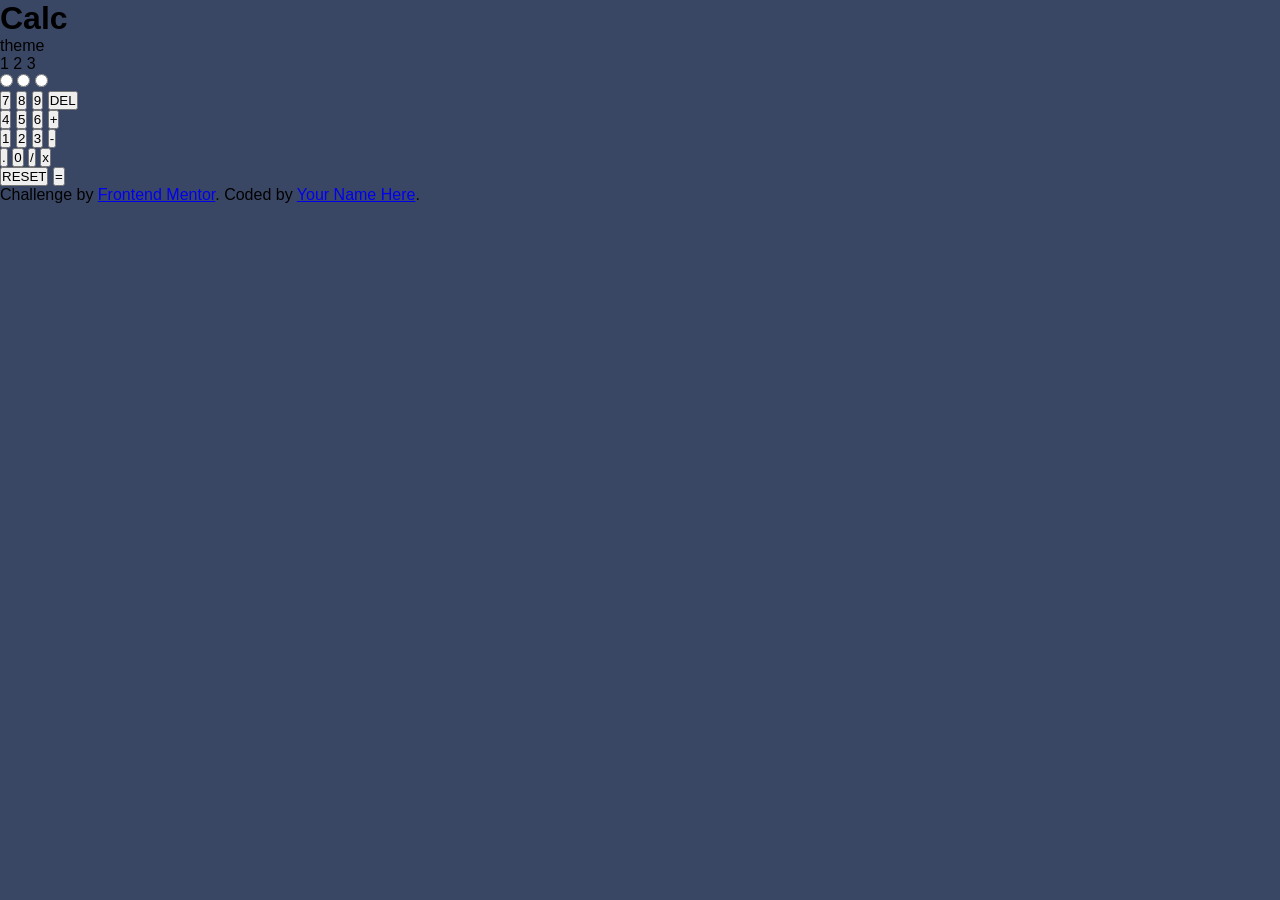
==== index.html @ 07ae037d "Organizando pasta de arquivos" ====
<!DOCTYPE html>
<html lang="en">
<head>
  <meta charset="UTF-8">
  <meta name="viewport" content="width=device-width, initial-scale=1.0"> <!-- displays site properly based on user's device -->

  <link rel="icon" type="image/png" sizes="32x32" href="./images/favicon-32x32.png">
  <link rel="stylesheet" href="style.css">
  <title>Frontend Mentor | Calculator app</title>
  
</head>
<body>
  <header>
    <h1>Calc</h1>
    <div class="tema">
      <p>theme</p>
      <div class="btsNuber">
        <label for="itema1">1</label>
        <label for="itema2">2</label>
        <label for="itema3">3</label>
      </div>
      <div class="btsTema">
        <input type="radio" name="tema" id="itema1">
        <input type="radio" name="tema" id="itema2">
        <input type="radio" name="tema" id="itema3">
      </div>
    </div>
  </header>
  <main>
    <div class="screen"></div>
    <div class="div__Number">
      <div>
        <button>7</button>
        <button>8</button>
        <button>9</button>
        <button>DEL</button>
      </div>
      <div>
        <button>4</button>
        <button>5</button>
        <button>6</button>
        <button>+</button>
      </div>
      <div>
        <button>1</button>
        <button>2</button>
        <button>3</button>
        <button>-</button>
      </div>
      <div>
        <button>.</button>
        <button>0</button>
        <button>/</button>
        <button>x</button>
      </div>
      <div>
        <button>RESET</button>
        <button>=</button>
      </div>
    </div>
  </main>


  
  <div class="attribution">
    Challenge by <a href="https://www.frontendmentor.io?ref=challenge" target="_blank">Frontend Mentor</a>. 
    Coded by <a href="#">Your Name Here</a>.
  </div>
</body>
</html>
---- style.css ----
*{
    margin: 0;
    padding: 0;
    font-family: Arial, Helvetica, sans-serif;
}
body{
    width: 100%;
    height: 100%;
    background-color: hsl(222, 26%, 31%) ;
}
header h1 {
    
}
header p{

}
header .tema{
    
}
.btsNumber{

}
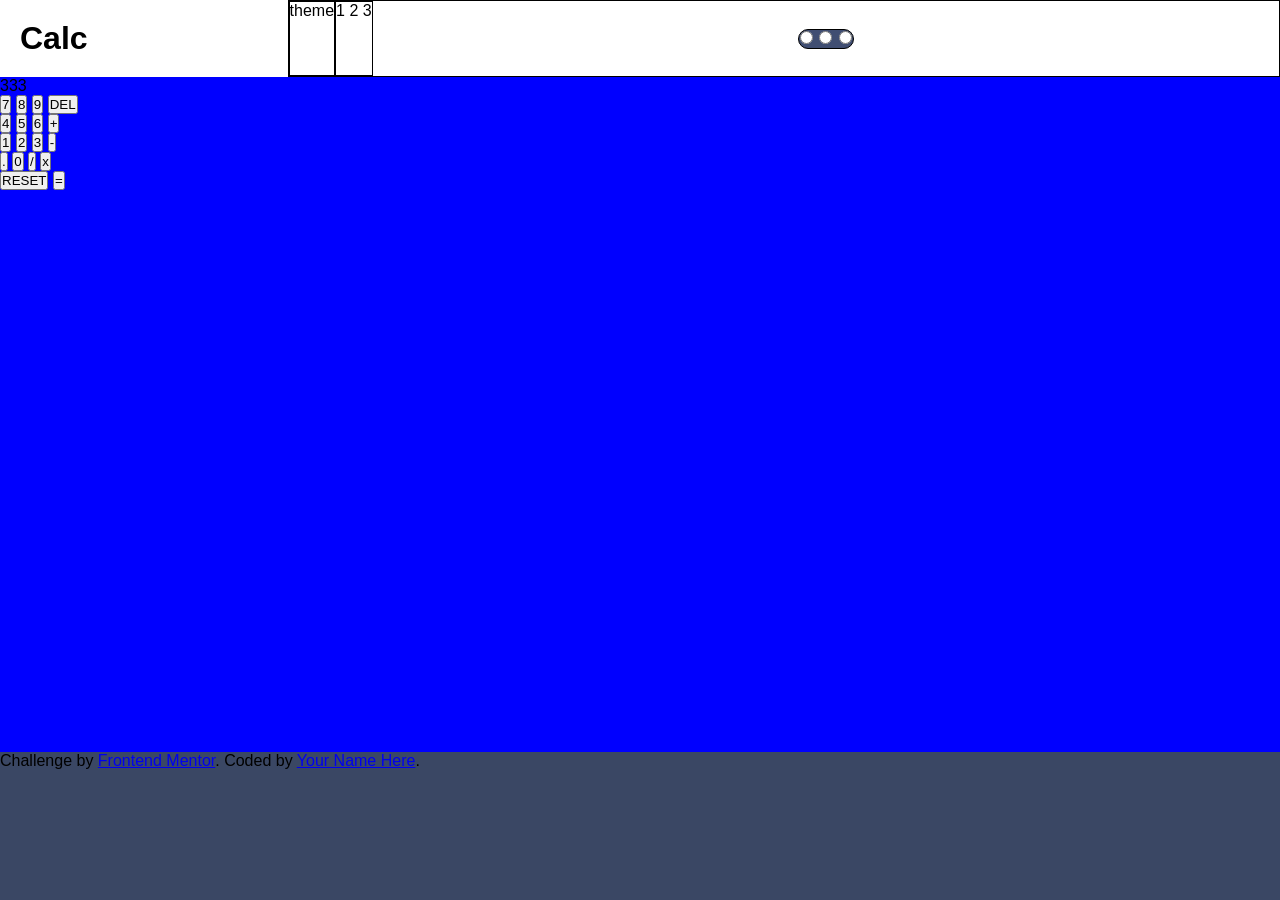
==== commit 4092cd18: "estilizando calculadora" ====
--- a/index.html
+++ b/index.html
@@ -27,7 +27,7 @@
     </div>
   </header>
   <main>
-    <div class="screen"></div>
+    <div class="screen">333</div>
     <div class="div__Number">
       <div>
         <button>7</button>
--- a/style.css
+++ b/style.css
@@ -5,18 +5,47 @@
 }
 body{
     width: 100%;
-    height: 100%;
+    height: 100vh;
     background-color: hsl(222, 26%, 31%) ;
 }
+header{
+    display: flex;
+    background-color: white;
+}
 header h1 {
-    
+    width: 20%;
+    margin: 20px;
 }
 header p{
+    border: 1px solid;
+}
+header .tema{
+    display: flex;
+    width: 80%;
+    border: 1px solid;
+}
+header .btsTema{
+    margin: auto;
+    width: fit-content;
+    height: fit-content;
+    border: 1px solid;
+    border-radius: 20px;
+    background-color:hsl(224, 28%, 35%) ;
+}
+header .btsTema input{
+    background-color: hsl(6, 70%, 34%) ;
+    margin:1px;
+    border: none;
+}
+header .btsTema input::before{
+    background-color:hsl(6, 70%, 34%) ;
+    margin:1px; ;
+}
+header .btsNuber{
+    border: 1px solid;
 
 }
-header .tema{
-    
-}
-.btsNumber{
-
+main{
+    height: 75vh;
+    background-color: blue;
 }
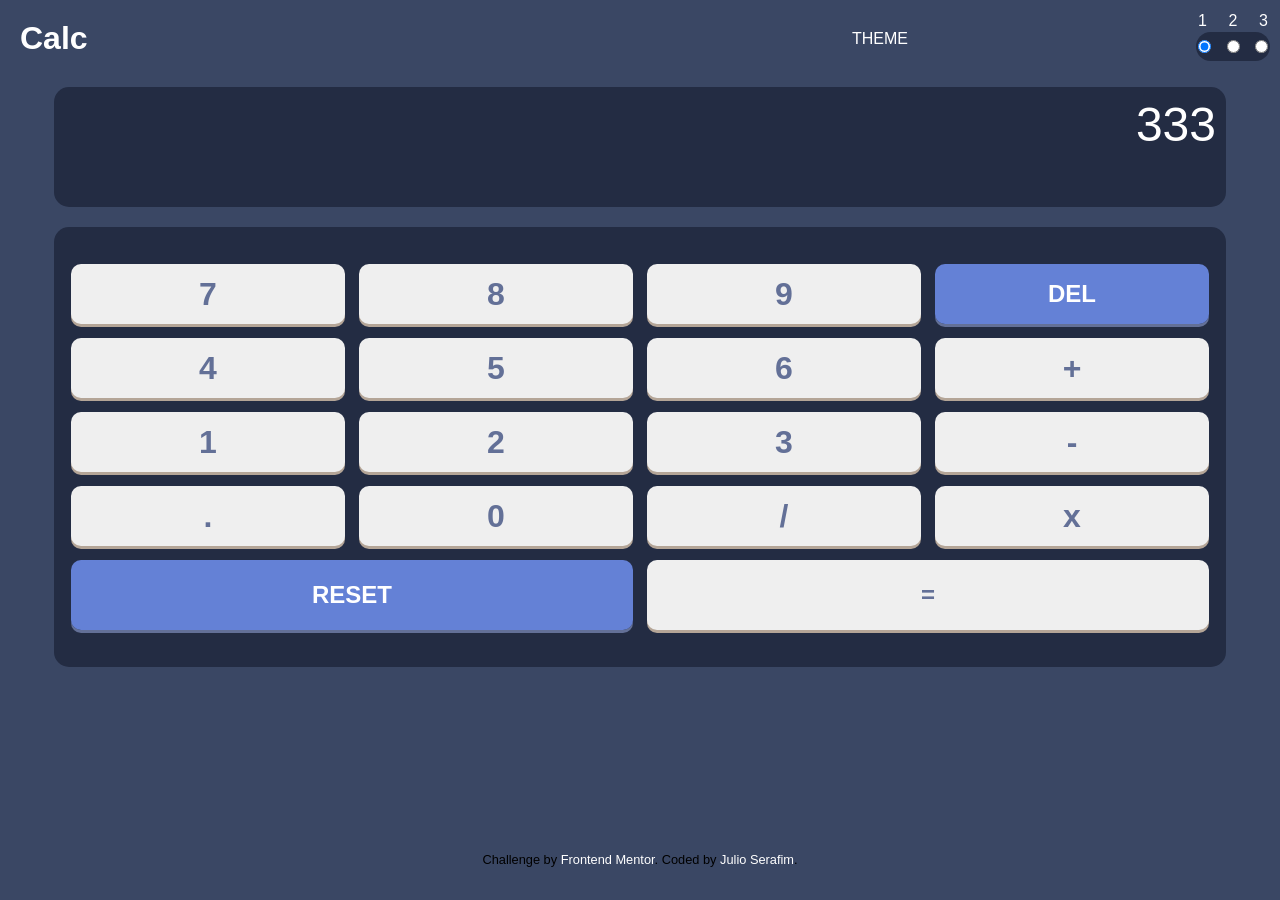
==== commit 2cf65a75: "estilizando tema1" ====
--- a/index.html
+++ b/index.html
@@ -12,59 +12,56 @@
 <body>
   <header>
     <h1>Calc</h1>
+    <p>THEME</p>
     <div class="tema">
-      <p>theme</p>
       <div class="btsNuber">
         <label for="itema1">1</label>
         <label for="itema2">2</label>
         <label for="itema3">3</label>
       </div>
       <div class="btsTema">
-        <input type="radio" name="tema" id="itema1">
+        <input type="radio" name="tema" id="itema1" checked>
         <input type="radio" name="tema" id="itema2">
-        <input type="radio" name="tema" id="itema3">
+        <input type="radio" name="tema" id="itema3" >
       </div>
     </div>
   </header>
   <main>
     <div class="screen">333</div>
-    <div class="div__Number">
-      <div>
+    <div class="div__number">
+      <div class="div__but">
         <button>7</button>
         <button>8</button>
         <button>9</button>
-        <button>DEL</button>
+        <button id="delete">DEL</button>
       </div>
-      <div>
+      <div class="div__but">
         <button>4</button>
         <button>5</button>
         <button>6</button>
         <button>+</button>
       </div>
-      <div>
+      <div class="div__but">
         <button>1</button>
         <button>2</button>
         <button>3</button>
         <button>-</button>
       </div>
-      <div>
+      <div class="div__but">
         <button>.</button>
         <button>0</button>
         <button>/</button>
         <button>x</button>
       </div>
-      <div>
-        <button>RESET</button>
-        <button>=</button>
+      <div class="div__but">
+        <button  class="res-reset reset" >RESET</button>
+        <button class="res-reset">=</button>
       </div>
     </div>
   </main>
-
-
-  
-  <div class="attribution">
+  <footer>
     Challenge by <a href="https://www.frontendmentor.io?ref=challenge" target="_blank">Frontend Mentor</a>. 
-    Coded by <a href="#">Your Name Here</a>.
-  </div>
+    Coded by <a href="#">Julio Serafim</a>.
+  </footer>
 </body>
 </html>
--- a/style.css
+++ b/style.css
@@ -10,42 +10,107 @@
 }
 header{
     display: flex;
-    background-color: white;
+    color: white;
+    background-color:hsl(222, 26%, 31%);
 }
 header h1 {
+    flex-grow: 2;
     width: 20%;
     margin: 20px;
 }
 header p{
-    border: 1px solid;
+    margin: auto;
+    flex-grow: 1;
+   
 }
 header .tema{
     display: flex;
-    width: 80%;
-    border: 1px solid;
+    flex-direction: column;
+    padding: 10px;
 }
 header .btsTema{
-    margin: auto;
-    width: fit-content;
-    height: fit-content;
-    border: 1px solid;
+    display: flex;
+    justify-content:space-between;
+    text-align: center;
+    width: 70px;
+    height: 25px;
+    padding: 2px;
     border-radius: 20px;
-    background-color:hsl(224, 28%, 35%) ;
-}
-header .btsTema input{
-    background-color: hsl(6, 70%, 34%) ;
-    margin:1px;
-    border: none;
-}
-header .btsTema input::before{
-    background-color:hsl(6, 70%, 34%) ;
-    margin:1px; ;
+    background-color:hsl(223, 31%, 20%) ;
 }
 header .btsNuber{
-    border: 1px solid;
+    display: flex;
+    justify-content: space-between;
+    padding: 2px;
 
 }
 main{
-    height: 75vh;
-    background-color: blue;
-}+    height: 85vh;
+    padding-top: 10px;
+    background-color: hsl(222, 26%, 31%);
+}
+main .screen{
+    margin: auto;
+    width: 90%;
+    padding: 10px;
+    height:100px;
+    border-radius: 15px;
+    color: white;
+    font-size: 3em;
+    text-align: right;
+    background-color:hsl(223, 31%, 20%);
+}
+main .div__number{
+    display: flex;
+    flex-direction: column;
+    margin: auto;
+    width: 90%;
+    margin-top: 20px;
+    padding: 30px 10px;
+    border-radius: 15px;
+    background-color: hsl(223, 31%, 20%);
+}
+main .div__but{
+    display: flex;
+    justify-content:space-between ;
+   
+}
+main .div__but > button{
+    border-radius: 10px;
+    width: 25%;
+    height: 60px;
+    font-size: 2em;
+    border: none;
+    color: hsl(225, 21%, 49%);
+    font-weight: bold;
+    box-shadow: 0 3px 0 hsl(28, 16%, 65%) ;
+    margin: 7px;
+}
+main .div__but > #delete{
+    box-shadow: 0 3px 0 hsl(225, 21%, 49%);
+    background-color: hsla(225, 59%, 62%, 0.998) ;
+    color: white;
+    font-weight: bolder;
+    font-size: 1.5em;
+}main .div__but .reset{
+    box-shadow: 0 3px 0 hsl(225, 21%, 49%);
+    font-weight: bolder;
+    color: white;
+    background-color: hsla(225, 59%, 62%, 0.998);
+}
+main .div__but >.res-reset{
+    width: 50%;
+    font-size: 1.5em;
+    height: 70px;
+}
+main .div__but > button:active{
+    transform: scale(1.3);
+}
+footer{
+   text-align: center;
+   font-size: 0.8em;
+}
+footer a{
+    text-decoration: none;
+    color: white;
+}
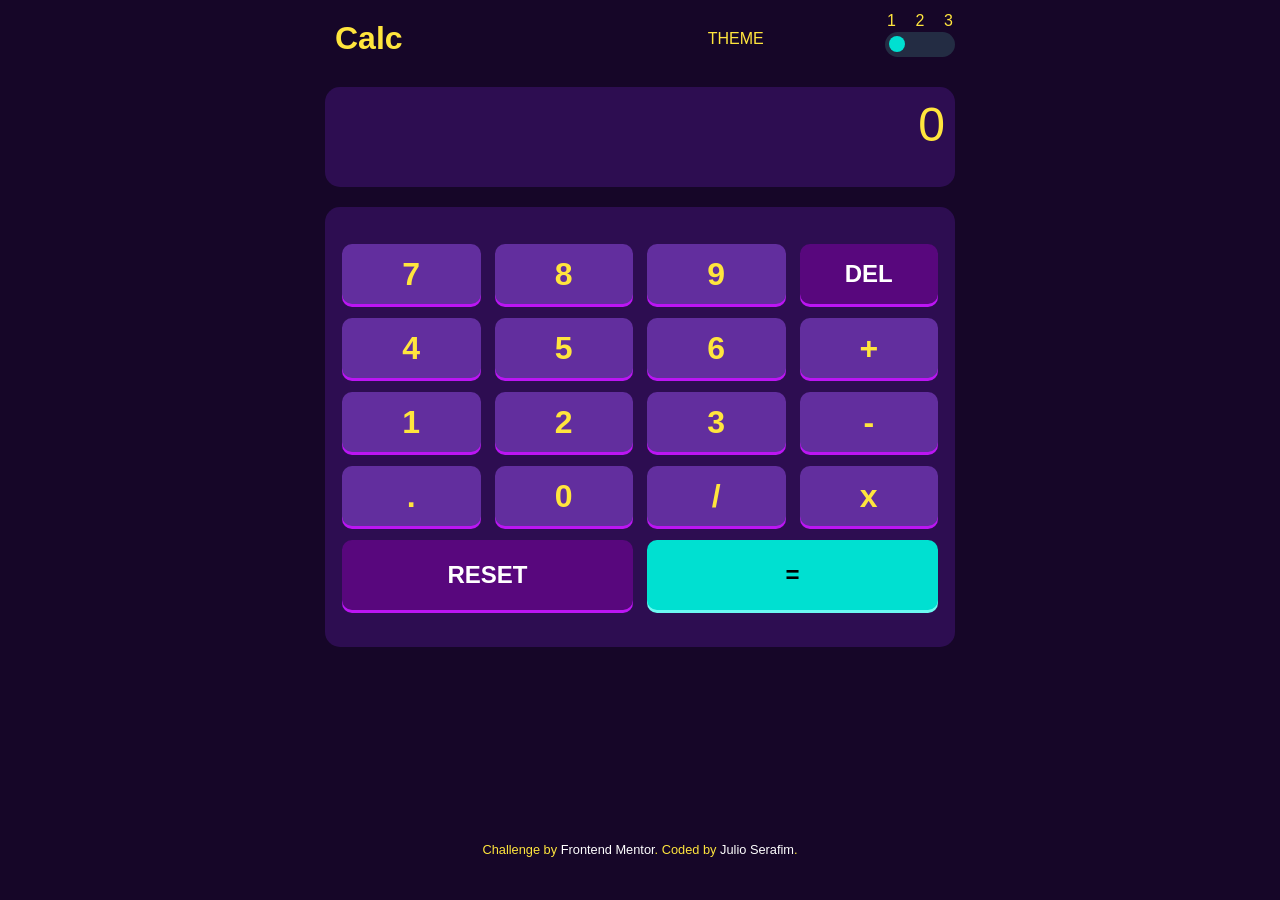
==== commit 504420f0: "stilo de tema 2 y 3 terminado" ====
--- a/index.html
+++ b/index.html
@@ -6,6 +6,7 @@
 
   <link rel="icon" type="image/png" sizes="32x32" href="./images/favicon-32x32.png">
   <link rel="stylesheet" href="style.css">
+  <link rel="stylesheet" href="temas/style-Tema3.css">
   <title>Frontend Mentor | Calculator app</title>
   
 </head>
@@ -20,20 +21,20 @@
         <label for="itema3">3</label>
       </div>
       <div class="btsTema">
-        <input type="radio" name="tema" id="itema1" checked>
-        <input type="radio" name="tema" id="itema2">
-        <input type="radio" name="tema" id="itema3" >
+        <input  class="input__Tema1-Color" type="radio" name="tema" id="itema1" checked>
+        <input  class="input__Tema1-Color" type="radio" name="tema" id="itema2">
+        <input  class="input__Tema1-Color" type="radio" name="tema" id="itema3">
       </div>
     </div>
   </header>
   <main>
-    <div class="screen">333</div>
+    <div class="screen">0</div>
     <div class="div__number">
       <div class="div__but">
         <button>7</button>
         <button>8</button>
         <button>9</button>
-        <button id="delete">DEL</button>
+        <button class="reset-delete">DEL</button>
       </div>
       <div class="div__but">
         <button>4</button>
@@ -54,8 +55,8 @@
         <button>x</button>
       </div>
       <div class="div__but">
-        <button  class="res-reset reset" >RESET</button>
-        <button class="res-reset">=</button>
+        <button  class="res-reset reset-delete" >RESET</button>
+        <button class="res-reset" id="igual">=</button>
       </div>
     </div>
   </main>
--- a/style.css
+++ b/style.css
@@ -1,4 +1,6 @@
-*{
+
+*, ::before,::after{
+    box-sizing: border-box;
     margin: 0;
     padding: 0;
     font-family: Arial, Helvetica, sans-serif;
@@ -6,12 +8,11 @@
 body{
     width: 100%;
     height: 100vh;
-    background-color: hsl(222, 26%, 31%) ;
 }
 header{
     display: flex;
-    color: white;
-    background-color:hsl(222, 26%, 31%);
+    margin: auto;
+    width:clamp(350px,100%, 700px);
 }
 header h1 {
     flex-grow: 2;
@@ -34,9 +35,7 @@
     text-align: center;
     width: 70px;
     height: 25px;
-    padding: 2px;
     border-radius: 20px;
-    background-color:hsl(223, 31%, 20%) ;
 }
 header .btsNuber{
     display: flex;
@@ -44,10 +43,25 @@
     padding: 2px;
 
 }
+input[type="radio"]{
+    appearance: none;
+    width: 1em;
+    margin: 4px;
+    height: 1em;
+}
+input[type="radio"]:checked{
+    appearance: none;
+    width: 1em;
+    height: 1em;
+    margin: 4px;
+    font: inherit;
+    border-radius: 50%;
+}
 main{
     height: 85vh;
+    margin: auto;
+    width:clamp(350px,100%, 700px);
     padding-top: 10px;
-    background-color: hsl(222, 26%, 31%);
 }
 main .screen{
     margin: auto;
@@ -55,10 +69,8 @@
     padding: 10px;
     height:100px;
     border-radius: 15px;
-    color: white;
     font-size: 3em;
     text-align: right;
-    background-color:hsl(223, 31%, 20%);
 }
 main .div__number{
     display: flex;
@@ -68,7 +80,6 @@
     margin-top: 20px;
     padding: 30px 10px;
     border-radius: 15px;
-    background-color: hsl(223, 31%, 20%);
 }
 main .div__but{
     display: flex;
@@ -81,22 +92,12 @@
     height: 60px;
     font-size: 2em;
     border: none;
-    color: hsl(225, 21%, 49%);
     font-weight: bold;
-    box-shadow: 0 3px 0 hsl(28, 16%, 65%) ;
     margin: 7px;
 }
-main .div__but > #delete{
-    box-shadow: 0 3px 0 hsl(225, 21%, 49%);
-    background-color: hsla(225, 59%, 62%, 0.998) ;
-    color: white;
+main .div__but > .reset-delete{
     font-weight: bolder;
     font-size: 1.5em;
-}main .div__but .reset{
-    box-shadow: 0 3px 0 hsl(225, 21%, 49%);
-    font-weight: bolder;
-    color: white;
-    background-color: hsla(225, 59%, 62%, 0.998);
 }
 main .div__but >.res-reset{
     width: 50%;
@@ -114,3 +115,8 @@
     text-decoration: none;
     color: white;
 }
+@media screen and (min-width:400px){
+    header{
+        width:clamp(350px,90%, 650px);
+    }
+}
--- a/temas/style-Tema3.css
+++ b/temas/style-Tema3.css
@@ -0,0 +1,35 @@
+body{
+    background-color:hsl(268, 75%, 9%);
+    color: hsl(52, 100%, 62%);
+}
+header .btsTema{
+    background-color:hsl(223, 31%, 20%) ;
+}
+input[type="radio"]:checked{
+    background-color:hsl(176, 100%, 44%);
+}
+main .screen{
+    background-color:hsla(268, 71%, 19%, 0.966);
+   
+}
+main .div__number{
+    background-color: hsla(268, 71%, 19%, 0.966);
+    
+}
+main .div__but > button{
+    background-color: hsl(268, 55%, 40%);
+    box-shadow: 0 3px 0   hsl(285, 91%, 52%) ;
+    color:hsl(52, 100%, 62%) ;
+   
+}
+main .div__but > .reset-delete{
+    box-shadow: 0 3px 0 hsl(285, 91%, 52%);
+    background-color: hsl(281, 89%, 26%);
+    color: hsl(0, 0%, 100%);
+}
+main .div__but > #igual{
+    background-color:hsl(176, 100%, 44%);
+    box-shadow: 0 3px 0 hsl(177, 92%, 70%);
+   
+    color: black;
+}
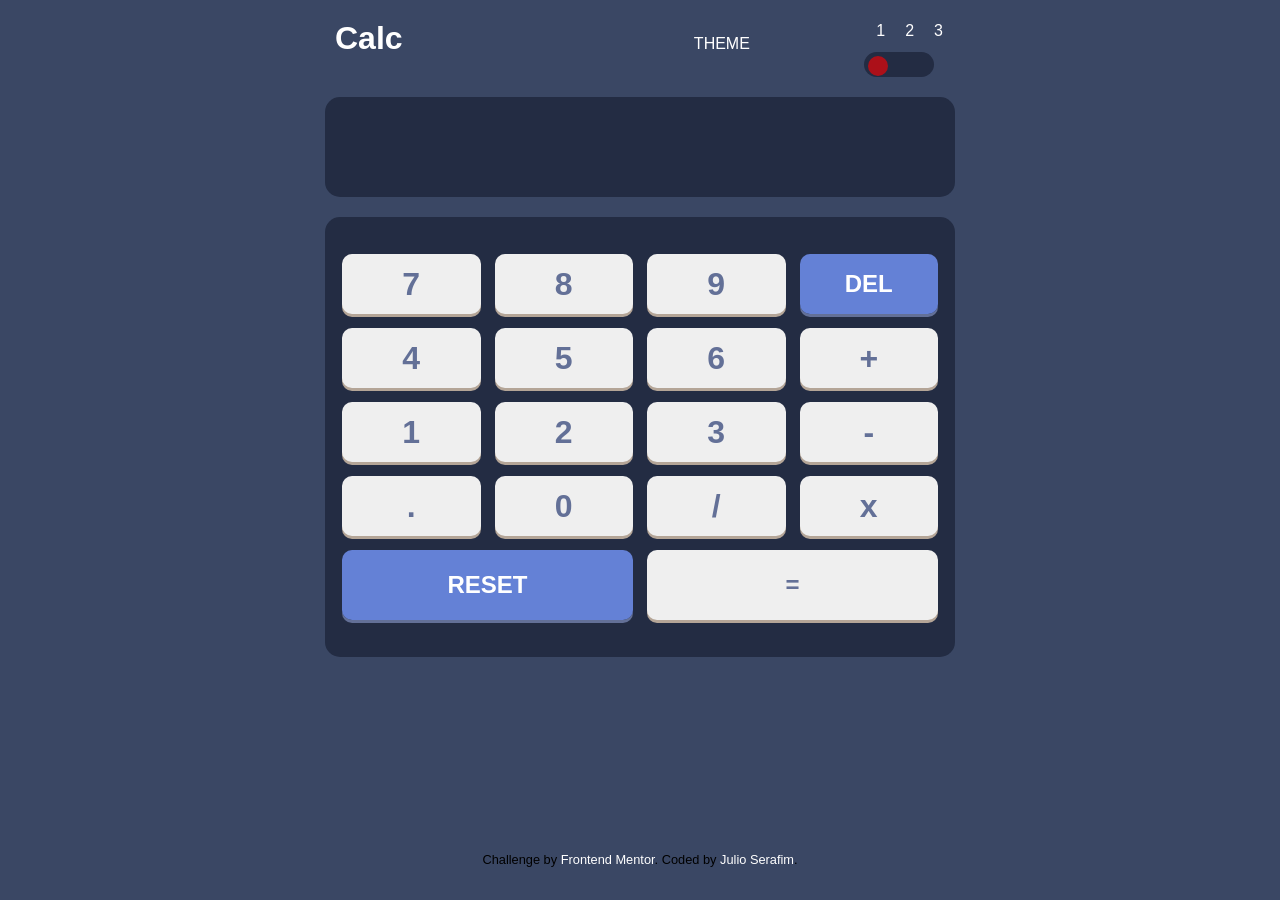
==== commit 44740ecf: "creando script" ====
--- a/index.html
+++ b/index.html
@@ -6,7 +6,7 @@
 
   <link rel="icon" type="image/png" sizes="32x32" href="./images/favicon-32x32.png">
   <link rel="stylesheet" href="style.css">
-  <link rel="stylesheet" href="temas/style-Tema3.css">
+  <link id="linkTema" rel="stylesheet" href="temas/style-Tema1.css">
   <title>Frontend Mentor | Calculator app</title>
   
 </head>
@@ -16,47 +16,47 @@
     <p>THEME</p>
     <div class="tema">
       <div class="btsNuber">
-        <label for="itema1">1</label>
-        <label for="itema2">2</label>
-        <label for="itema3">3</label>
+        <label class="tema" value="1" for="itema1">1</label>
+        <label class="tema" value="2" for="itema2">2</label>
+        <label class="tema" value="3"  for="itema3">3</label>
       </div>
       <div class="btsTema">
-        <input  class="input__Tema1-Color" type="radio" name="tema" id="itema1" checked>
-        <input  class="input__Tema1-Color" type="radio" name="tema" id="itema2">
-        <input  class="input__Tema1-Color" type="radio" name="tema" id="itema3">
+        <input  class="tema" value="1" type="radio" name="tema" id="itema1" checked>
+        <input  class="tema" value="2" type="radio" name="tema" id="itema2">
+        <input  class="tema" value="3"  type="radio" name="tema" id="itema3">
       </div>
     </div>
   </header>
   <main>
-    <div class="screen">0</div>
+    <div class="screen"></div>
     <div class="div__number">
       <div class="div__but">
-        <button>7</button>
-        <button>8</button>
-        <button>9</button>
-        <button class="reset-delete">DEL</button>
+        <button class="bts">7</button>
+        <button class="bts">8</button>
+        <button class="bts">9</button>
+        <button class="reset-delete bts">DEL</button>
       </div>
       <div class="div__but">
-        <button>4</button>
-        <button>5</button>
-        <button>6</button>
-        <button>+</button>
+        <button class="bts">4</button>
+        <button class="bts">5</button>
+        <button class="bts">6</button>
+        <button class="bts">+</button>
       </div>
       <div class="div__but">
-        <button>1</button>
-        <button>2</button>
-        <button>3</button>
-        <button>-</button>
+        <button class="bts">1</button>
+        <button class="bts">2</button>
+        <button class="bts">3</button>
+        <button class="bts">-</button>
       </div>
       <div class="div__but">
-        <button>.</button>
-        <button>0</button>
-        <button>/</button>
-        <button>x</button>
+        <button class="bts">.</button>
+        <button class="bts">0</button>
+        <button class="bts">/</button>
+        <button class="bts">x</button>
       </div>
       <div class="div__but">
-        <button  class="res-reset reset-delete" >RESET</button>
-        <button class="res-reset" id="igual">=</button>
+        <button class="res-reset reset-delete bts" >RESET</button>
+        <button class="res-reset bts" id="igual">=</button>
       </div>
     </div>
   </main>
@@ -64,5 +64,6 @@
     Challenge by <a href="https://www.frontendmentor.io?ref=challenge" target="_blank">Frontend Mentor</a>. 
     Coded by <a href="#">Julio Serafim</a>.
   </footer>
+  <script src="script.js"></script>
 </body>
 </html>
--- a/style.css
+++ b/style.css
@@ -71,6 +71,10 @@
     border-radius: 15px;
     font-size: 3em;
     text-align: right;
+
+    word-wrap: break-word;
+    
+    
 }
 main .div__number{
     display: flex;
--- a/temas/style-Tema1.css
+++ b/temas/style-Tema1.css
@@ -0,0 +1,31 @@
+body{
+    background-color:hsl(222, 26%, 31%);
+}
+header {
+    color: white;
+}
+header .btsTema{
+    background-color:hsl(223, 31%, 20%) ;
+}
+input[type="radio"]:checked{
+    background-color: rgba(255, 0, 0, 0.623);
+}
+main .screen{
+    background-color:hsl(223, 31%, 20%);
+    color: white;
+}
+main .div__number{
+    background-color: hsl(223, 31%, 20%);
+}
+main .div__but > button{
+    color: hsl(225, 21%, 49%);
+    box-shadow: 0 3px 0 hsl(28, 16%, 65%) ;
+}
+main .div__but > .reset-delete{
+    box-shadow: 0 3px 0 hsl(225, 21%, 49%);
+    background-color: hsla(225, 59%, 62%, 0.998) ;
+    color: white;
+}
+main .div__but > .igual{
+    background-color: rgba(255, 0, 0, 0.623);
+}
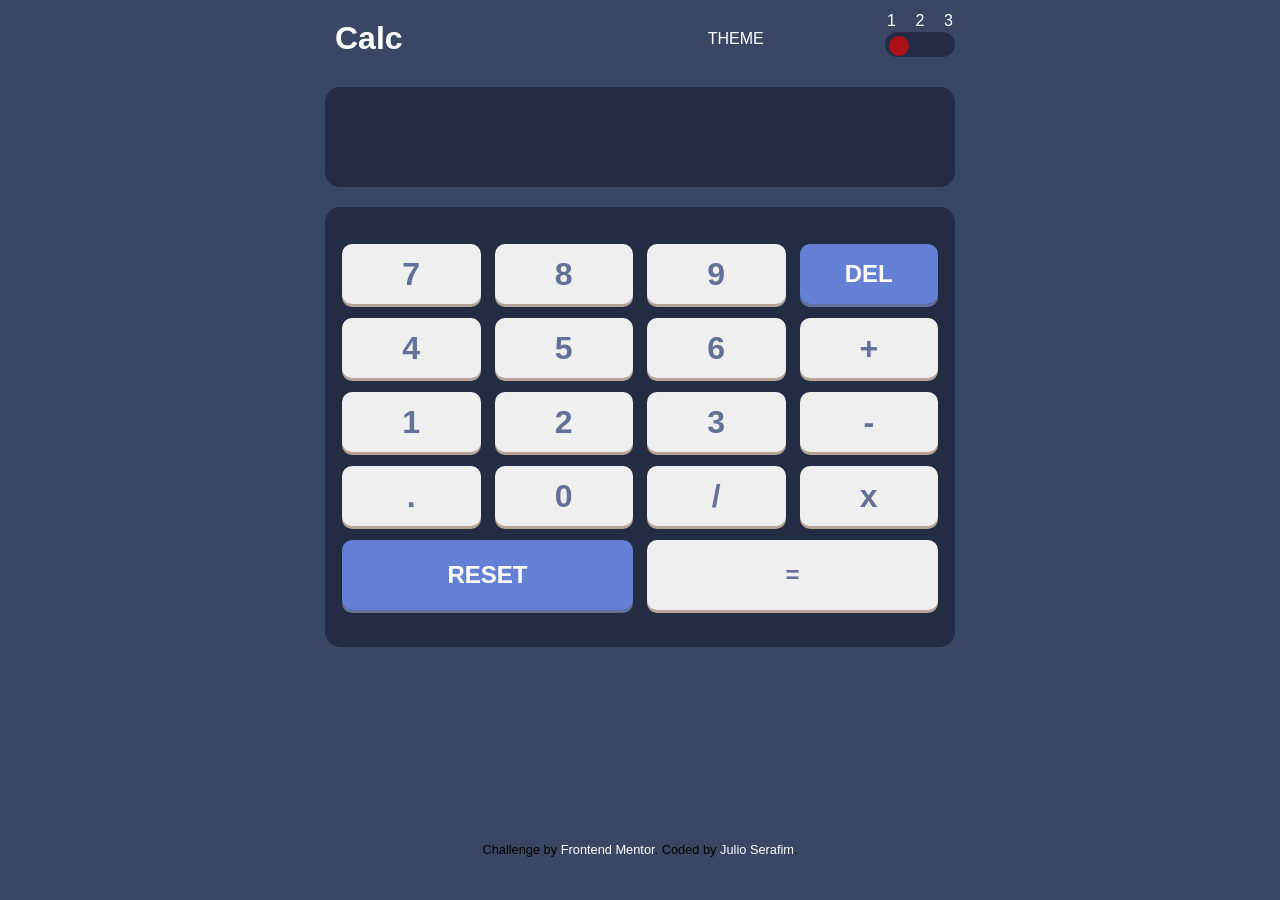
==== commit 7d78bea0: "creado script de cambio de tema" ====
--- a/index.html
+++ b/index.html
@@ -16,9 +16,9 @@
     <p>THEME</p>
     <div class="tema">
       <div class="btsNuber">
-        <label class="tema" value="1" for="itema1">1</label>
-        <label class="tema" value="2" for="itema2">2</label>
-        <label class="tema" value="3"  for="itema3">3</label>
+        <label for="itema1">1</label>
+        <label for="itema2">2</label>
+        <label for="itema3">3</label>
       </div>
       <div class="btsTema">
         <input  class="tema" value="1" type="radio" name="tema" id="itema1" checked>
--- a/style.css
+++ b/style.css
@@ -46,7 +46,7 @@
 input[type="radio"]{
     appearance: none;
     width: 1em;
-    margin: 4px;
+    margin: 4px 1px;
     height: 1em;
 }
 input[type="radio"]:checked{
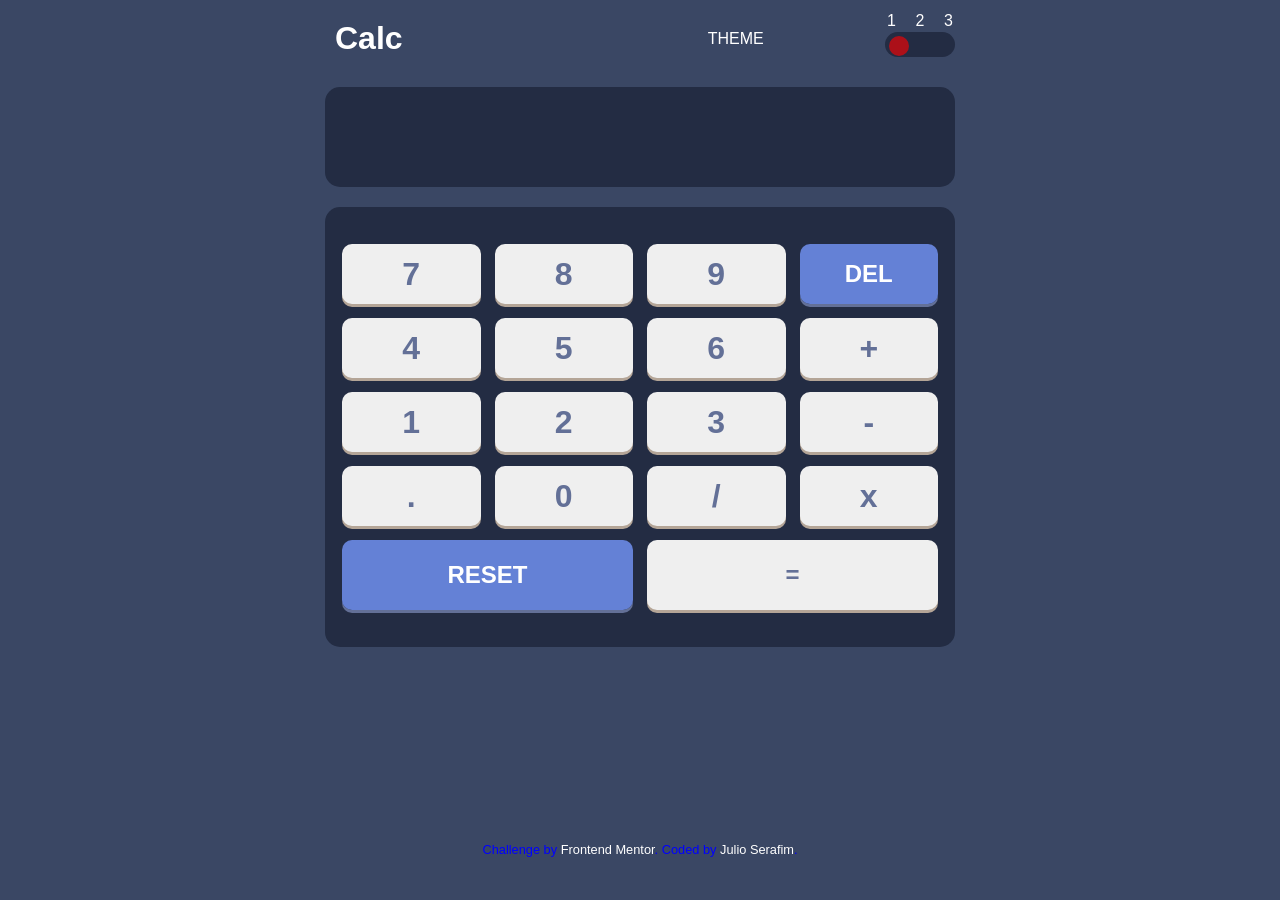
==== commit 1d73a0ee: "clear paste" ====
--- a/index.html
+++ b/index.html
@@ -62,7 +62,7 @@
   </main>
   <footer>
     Challenge by <a href="https://www.frontendmentor.io?ref=challenge" target="_blank">Frontend Mentor</a>. 
-    Coded by <a href="#">Julio Serafim</a>.
+    Coded by <a href="https://github.com/JulioSeraf" target="blank">Julio Serafim</a>.
   </footer>
   <script src="script.js"></script>
 </body>
--- a/style.css
+++ b/style.css
@@ -7,7 +7,7 @@
 }
 body{
     width: 100%;
-    height: 100vh;
+    height:100vh;
 }
 header{
     display: flex;
--- a/temas/style-Tema1.css
+++ b/temas/style-Tema1.css
@@ -28,4 +28,7 @@
 }
 main .div__but > .igual{
     background-color: rgba(255, 0, 0, 0.623);
+}
+footer{
+    color: blue;
 }
